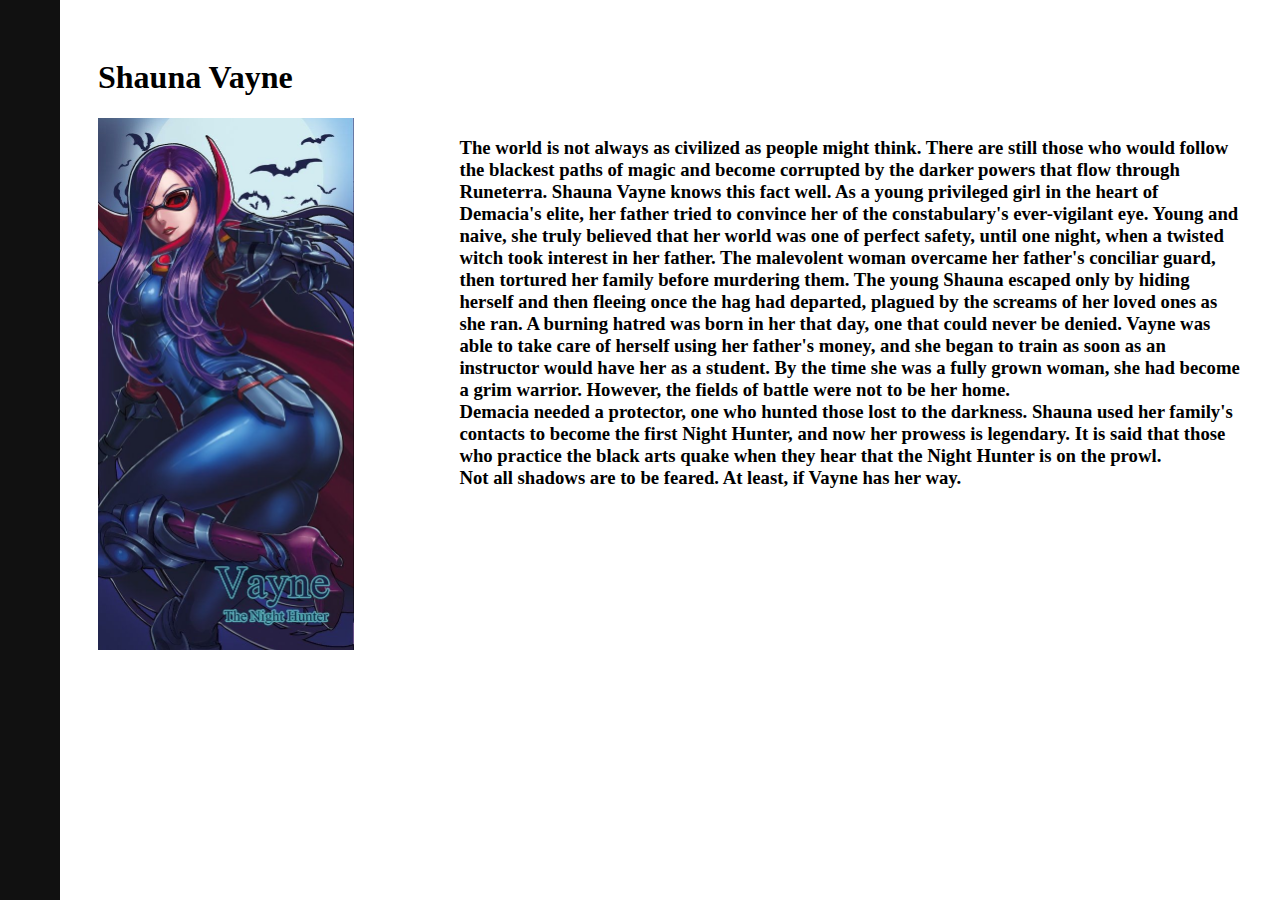
==== lore.html @ c3ae7fda "Added lore and separate html pages" ====
<!DOCTYPE html>
<html lang="en">

<head>
    <meta charset="UTF-8">
    <title></title>
    <link rel="stylesheet" href="styles.css">
    <script src="https://code.jquery.com/jquery-3.2.1.js" integrity="sha256-DZAnKJ/6XZ9si04Hgrsxu/8s717jcIzLy3oi35EouyE=" crossorigin="anonymous"></script>
    <script>
        $(function() {
            $('#mySidenav').load('navbar.html')
        })

    </script>
</head>

<body>
    <div id='mySidenav'></div>

    <div class='loreContainer'>
        <div id='homePage'>
            <div class='title'>
                <h1>Shauna Vayne</h1>
                <img id='comicVayne' src="images/Vayne%20Art.jpg" alt="Vayne Comic Art">
            </div>
            <h3 class='loreDescription'>
                The world is not always as civilized as people might think. There are still those who would follow the blackest paths of magic and become corrupted by the darker powers that flow through Runeterra. Shauna Vayne knows this fact well. As a young privileged girl in the heart of Demacia's elite, her father tried to convince her of the constabulary's ever-vigilant eye. Young and naive, she truly believed that her world was one of perfect safety, until one night, when a twisted witch took interest in her father. The malevolent woman overcame her father's conciliar guard, then tortured her family before murdering them. The young Shauna escaped only by hiding herself and then fleeing once the hag had departed, plagued by the screams of her loved ones as she ran. A burning hatred was born in her that day, one that could never be denied. Vayne was able to take care of herself using her father's money, and she began to train as soon as an instructor would have her as a student. By the time she was a fully grown woman, she had become a grim warrior. However, the fields of battle were not to be her home.
                <br> Demacia needed a protector, one who hunted those lost to the darkness. Shauna used her family's contacts to become the first Night Hunter, and now her prowess is legendary. It is said that those who practice the black arts quake when they hear that the Night Hunter is on the prowl.
                <br> Not all shadows are to be feared. At least, if Vayne has her way.</h3>
        </div>
    </div>
    <!-- lore content -->

    <script src='app.js'></script>
</body>

</html>
---- styles.css ----
.enterPage { 
    margin-top: 50px;
}

#enterButton { 
    font-size: 1.5em;
    font-family: 'Roboto Mono', monospace;
    text-transform:  uppercase;
    background-color: white;  
/*    more styling here*/
}

.homePage { 
    visibility: hidden;
}


/* The side navigation menu */
#mySidenav {
    height: 100%; /* 100% Full-height */
    width: 60px; /* 0 width - change this with JavaScript */
    position: fixed; /* Stay in place */
    z-index: 1; /* Stay on top */
    top: 0;
    left: 0;
    background-color: #111; /* Black*/
    overflow-x: hidden; /* Disable horizontal scroll */
    padding-top: 60px; /* Place content 60px from the top */
    transition: 0.5s; /* 0.5 second transition effect to slide in the#mySidenav */
}

/* The navigation menu links */
#mySidenav a {
    padding: 8px 8px 8px 32px;
    text-decoration: none;
    font-size: 25px;
    color: #818181;
    display: block;
    transition: 0.3s
}

/* When you mouse over the navigation links, change their color */
#mySidenav a:hover, .offcanvas a:focus{
    color: #f1f1f1;
}

/* Style page content - use this if you want to push the page content to the right when you open the side navigation */
#homePage {
    transition: margin-left .5s;
    padding: 20px;
}

/* exclusively lore page */
.loreDescription { 
    max-width: 65%;
    float: right;
    word-wrap: normal;
    margin-left: 15px;
}

#comicVayne {
    width: 20vw;
    height: 30hw;
    position: absolute;
}

.loreContainer { 
    position: relative;
    padding: 10px 10px 10px 10px;
}

.title { 
    margin-left: 60px;
}
/* end of the lore page */

/* On smaller screens, where height is less than 450px, change the style of the#mySidenav (less padding and a smaller font size) */
@media screen and (max-height: 450px) {
    #mySidenav {padding-top: 15px;}
    #mySidenav a {font-size: 18px;}
}
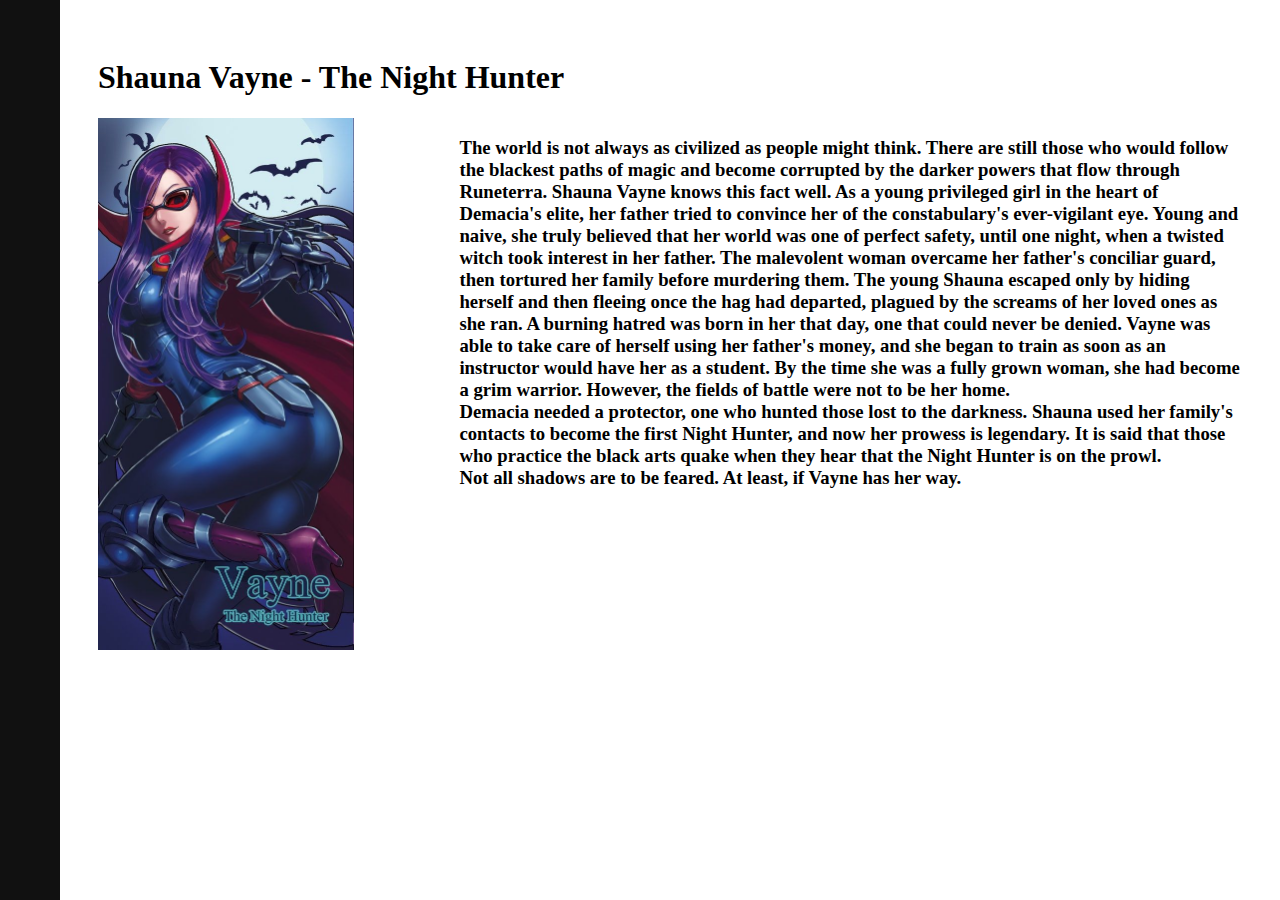
==== commit 96cad0cf: "edited the Lore and title" ====
--- a/lore.html
+++ b/lore.html
@@ -20,7 +20,7 @@
     <div class='loreContainer'>
         <div id='homePage'>
             <div class='title'>
-                <h1>Shauna Vayne</h1>
+                <h1>Shauna Vayne - The Night Hunter</h1>
                 <img id='comicVayne' src="images/Vayne%20Art.jpg" alt="Vayne Comic Art">
             </div>
             <h3 class='loreDescription'>
--- a/styles.css
+++ b/styles.css
@@ -1,35 +1,61 @@
-.enterPage { 
+.enterPage {
     margin-top: 50px;
 }
 
-#enterButton { 
+#enterButton {
     font-size: 1.5em;
     font-family: 'Roboto Mono', monospace;
-    text-transform:  uppercase;
-    background-color: white;  
-/*    more styling here*/
+    text-transform: uppercase;
+    background-color: white;
+    /*    more styling here*/
 }
 
-.homePage { 
+.homePage {
     visibility: hidden;
 }
 
 
+/* Nav text */
+
+.vertical-text {
+    transform: rotate(270deg);
+    color: white;
+    transition: .5s;
+}
+
+.rotateText { 
+    transform: rotate(360deg);
+    text-align: center;
+    transition: .5s;
+}
+
+
 /* The side navigation menu */
+
 #mySidenav {
-    height: 100%; /* 100% Full-height */
-    width: 60px; /* 0 width - change this with JavaScript */
-    position: fixed; /* Stay in place */
-    z-index: 1; /* Stay on top */
+    height: 100%;
+    /* 100% Full-height */
+    width: 60px;
+    /* 0 width - change this with JavaScript */
+    position: fixed;
+    /* Stay in place */
+    z-index: 1;
+    /* Stay on top */
     top: 0;
     left: 0;
-    background-color: #111; /* Black*/
-    overflow-x: hidden; /* Disable horizontal scroll */
-    padding-top: 60px; /* Place content 60px from the top */
-    transition: 0.5s; /* 0.5 second transition effect to slide in the#mySidenav */
+    background-color: #111;
+    /* Black*/
+    overflow-x: hidden;
+    /* Disable horizontal scroll */
+    padding-top: 60px;
+    /* Place content 60px from the top */
+    transition: 0.5s;
+    /* 0.5 second transition effect to slide in the#mySidenav */
 }
 
+
 /* The navigation menu links */
+
 #mySidenav a {
     padding: 8px 8px 8px 32px;
     text-decoration: none;
@@ -39,19 +65,26 @@
     transition: 0.3s
 }
 
+
 /* When you mouse over the navigation links, change their color */
-#mySidenav a:hover, .offcanvas a:focus{
+
+#mySidenav a:hover,
+.offcanvas a:focus {
     color: #f1f1f1;
 }
 
+
 /* Style page content - use this if you want to push the page content to the right when you open the side navigation */
+
 #homePage {
     transition: margin-left .5s;
     padding: 20px;
 }
 
+
 /* exclusively lore page */
-.loreDescription { 
+
+.loreDescription {
     max-width: 65%;
     float: right;
     word-wrap: normal;
@@ -64,18 +97,28 @@
     position: absolute;
 }
 
-.loreContainer { 
+.loreContainer {
     position: relative;
     padding: 10px 10px 10px 10px;
 }
 
-.title { 
+.title {
     margin-left: 60px;
 }
+
+
 /* end of the lore page */
 
+
 /* On smaller screens, where height is less than 450px, change the style of the#mySidenav (less padding and a smaller font size) */
+
 @media screen and (max-height: 450px) {
-    #mySidenav {padding-top: 15px;}
-    #mySidenav a {font-size: 18px;}
-}+    #mySidenav {
+        padding-top: 15px;
+    }
+    #mySidenav a {
+        font-size: 18px;
+    }
+}
+
+/*---- Login Page here ----*/